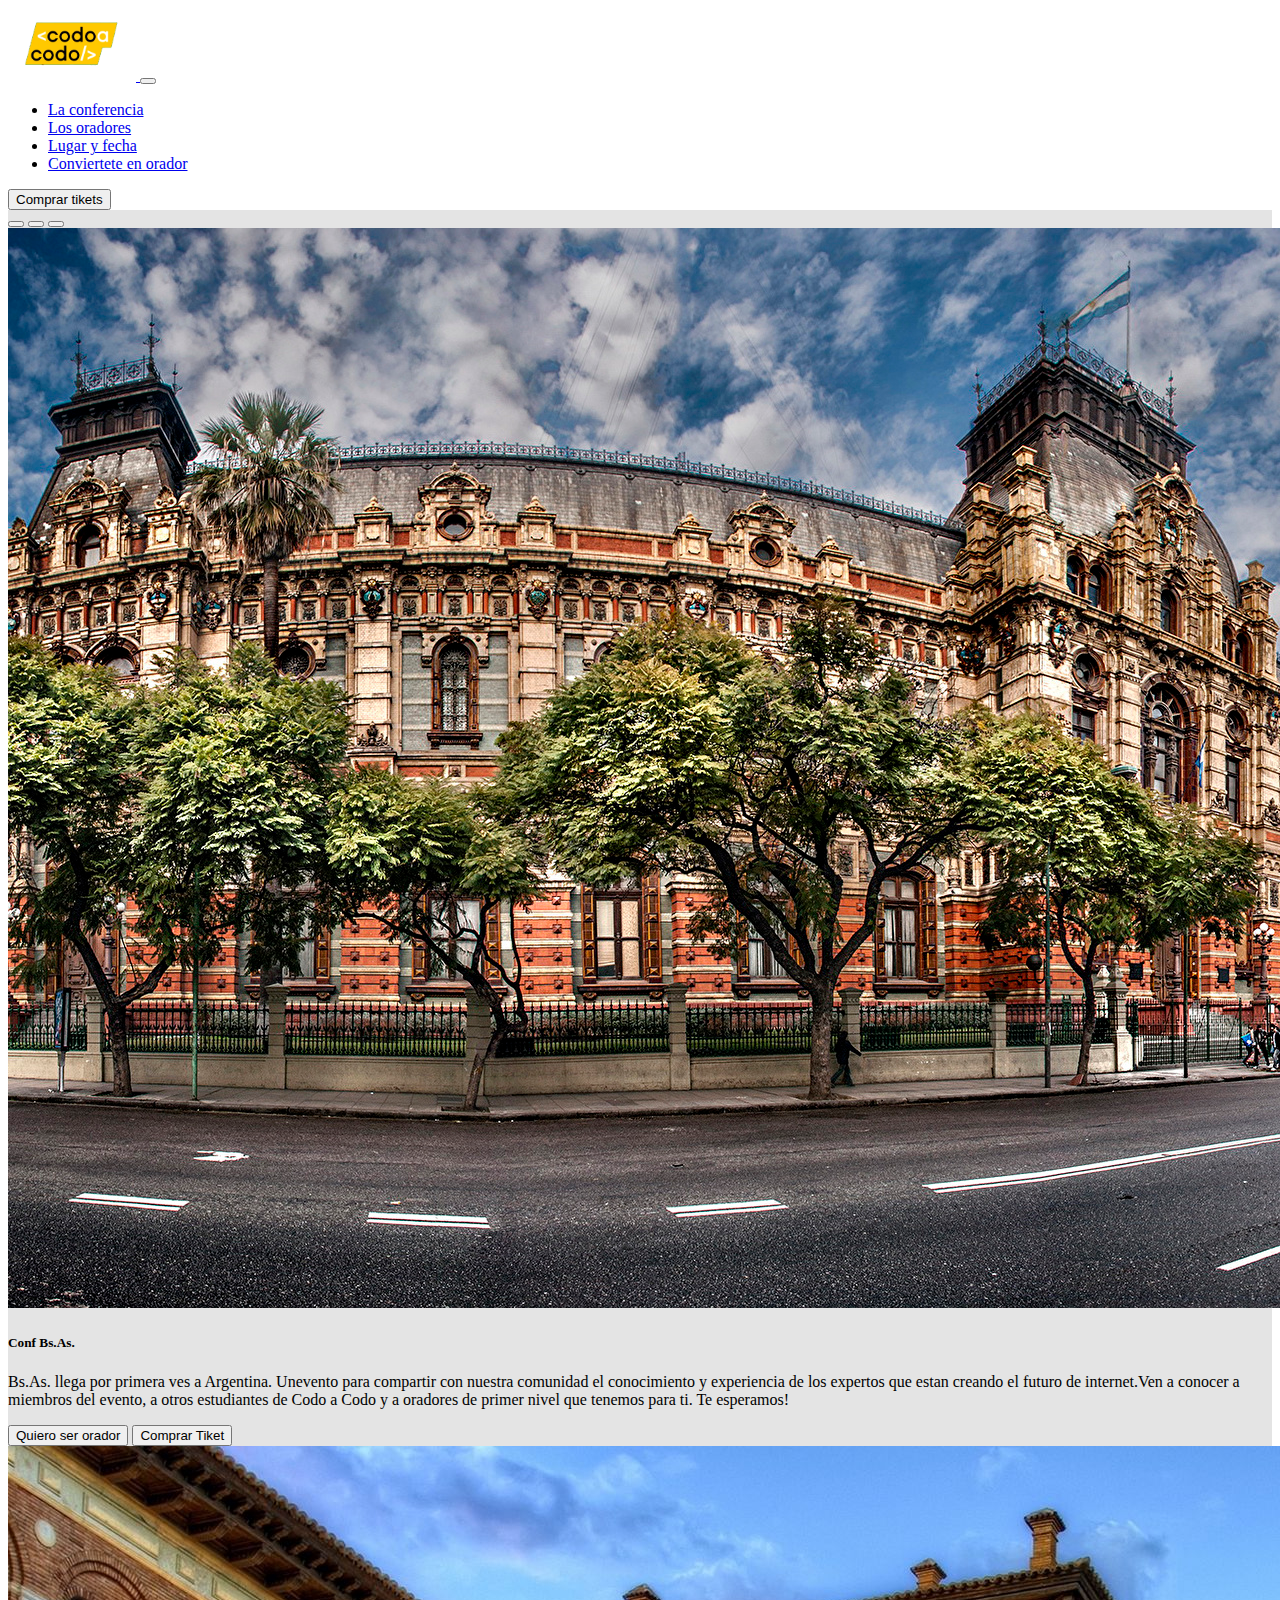
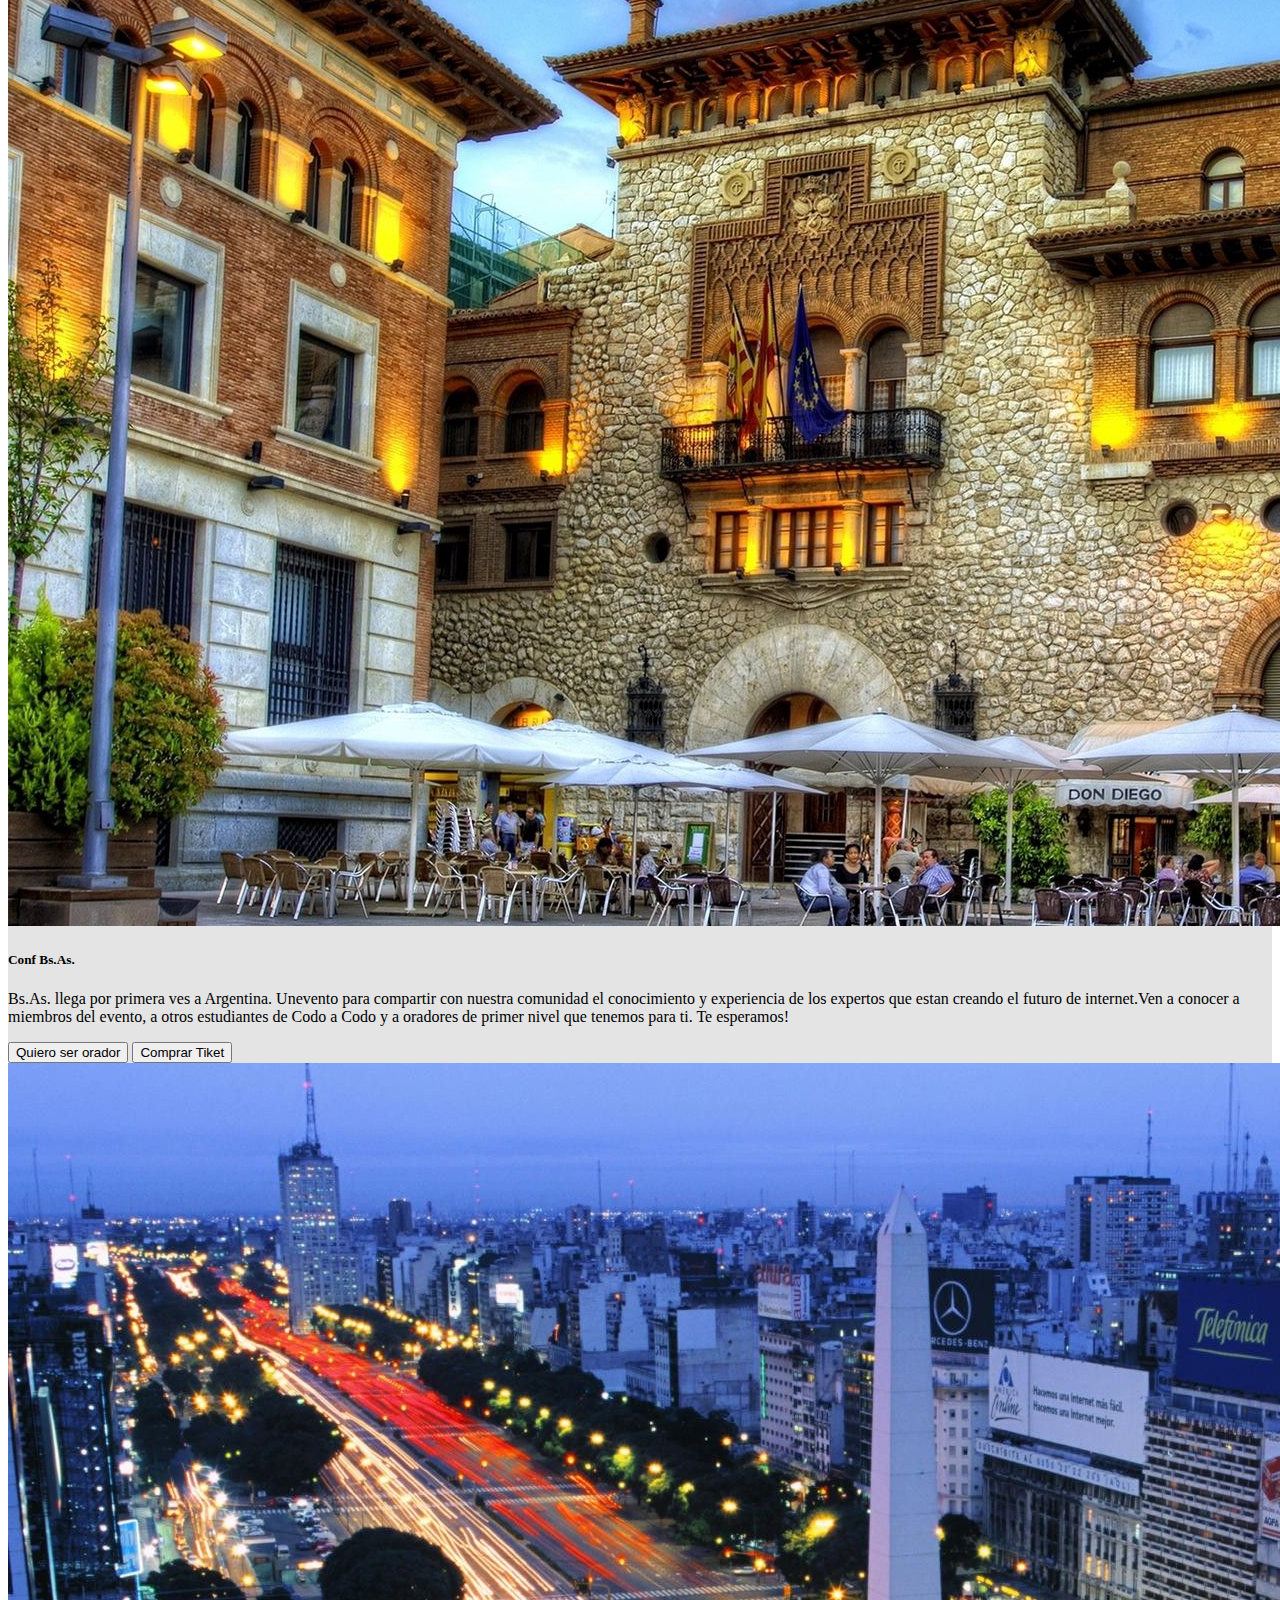
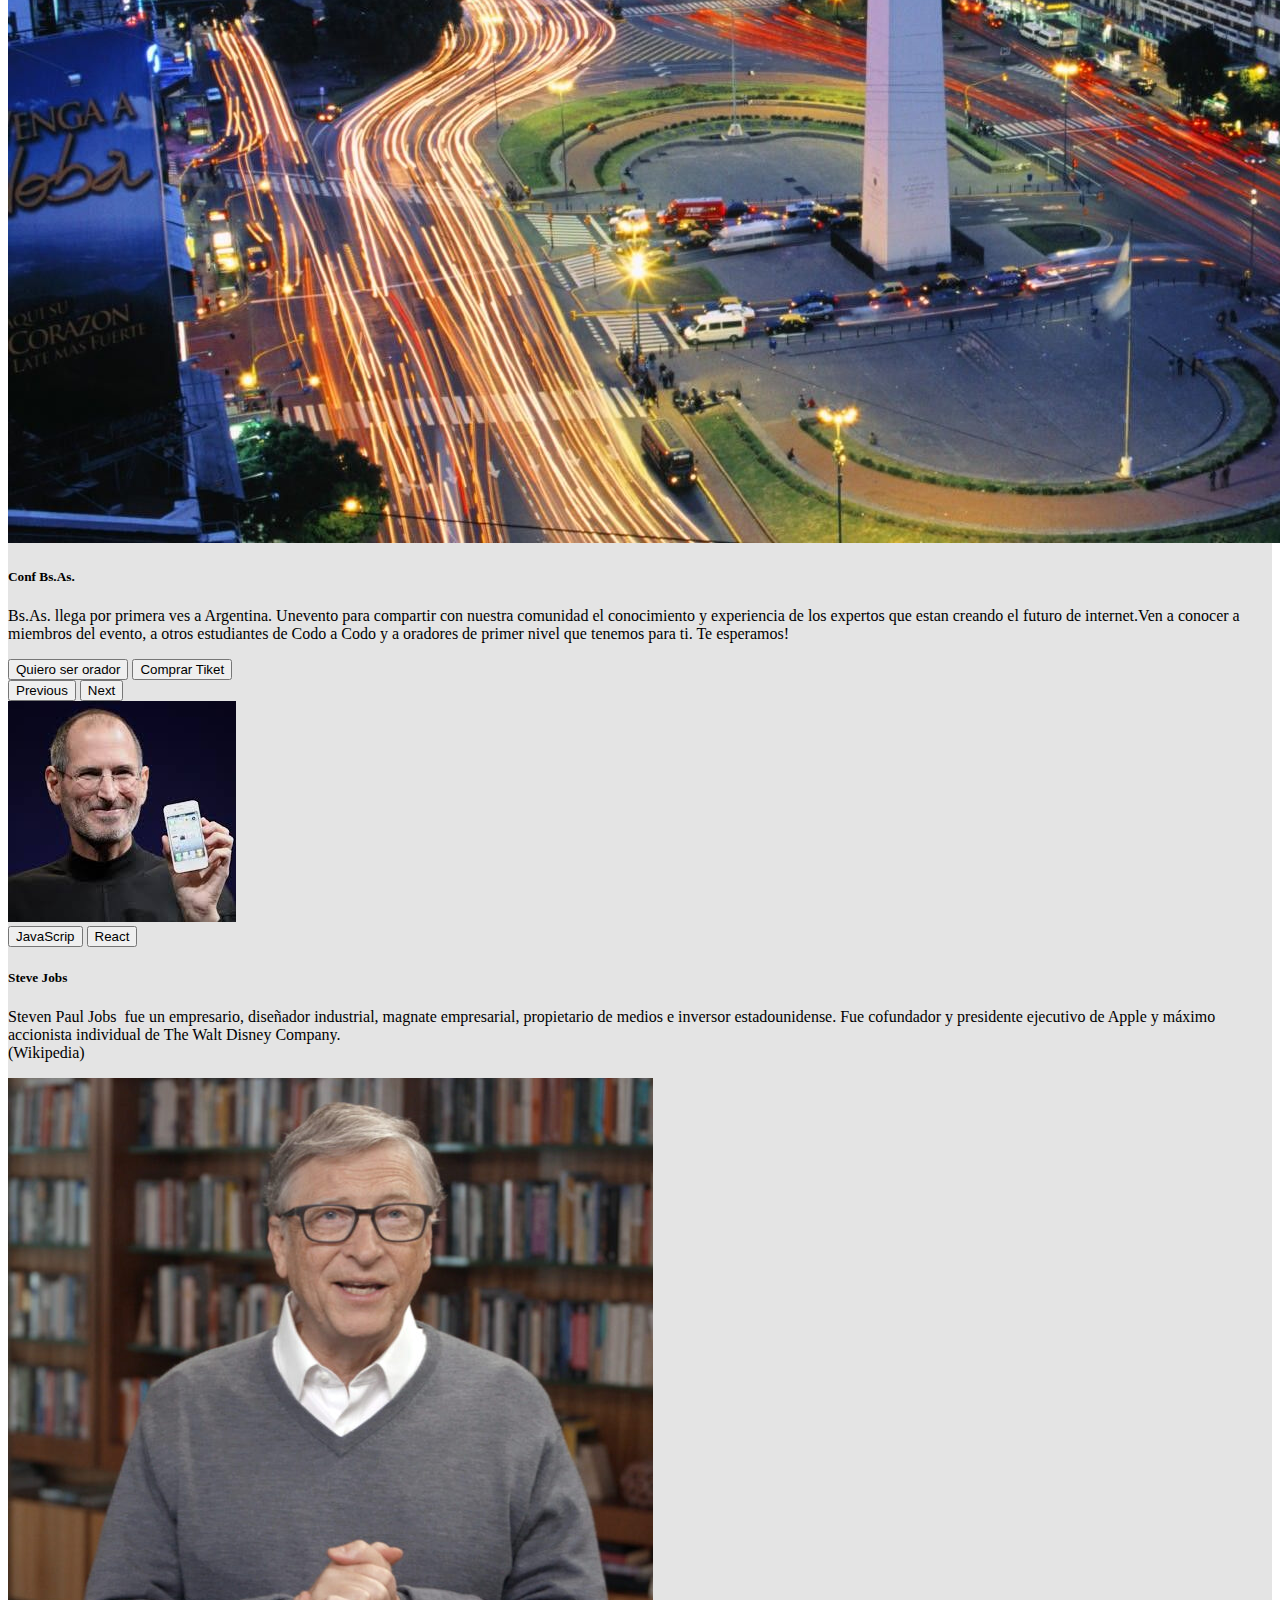
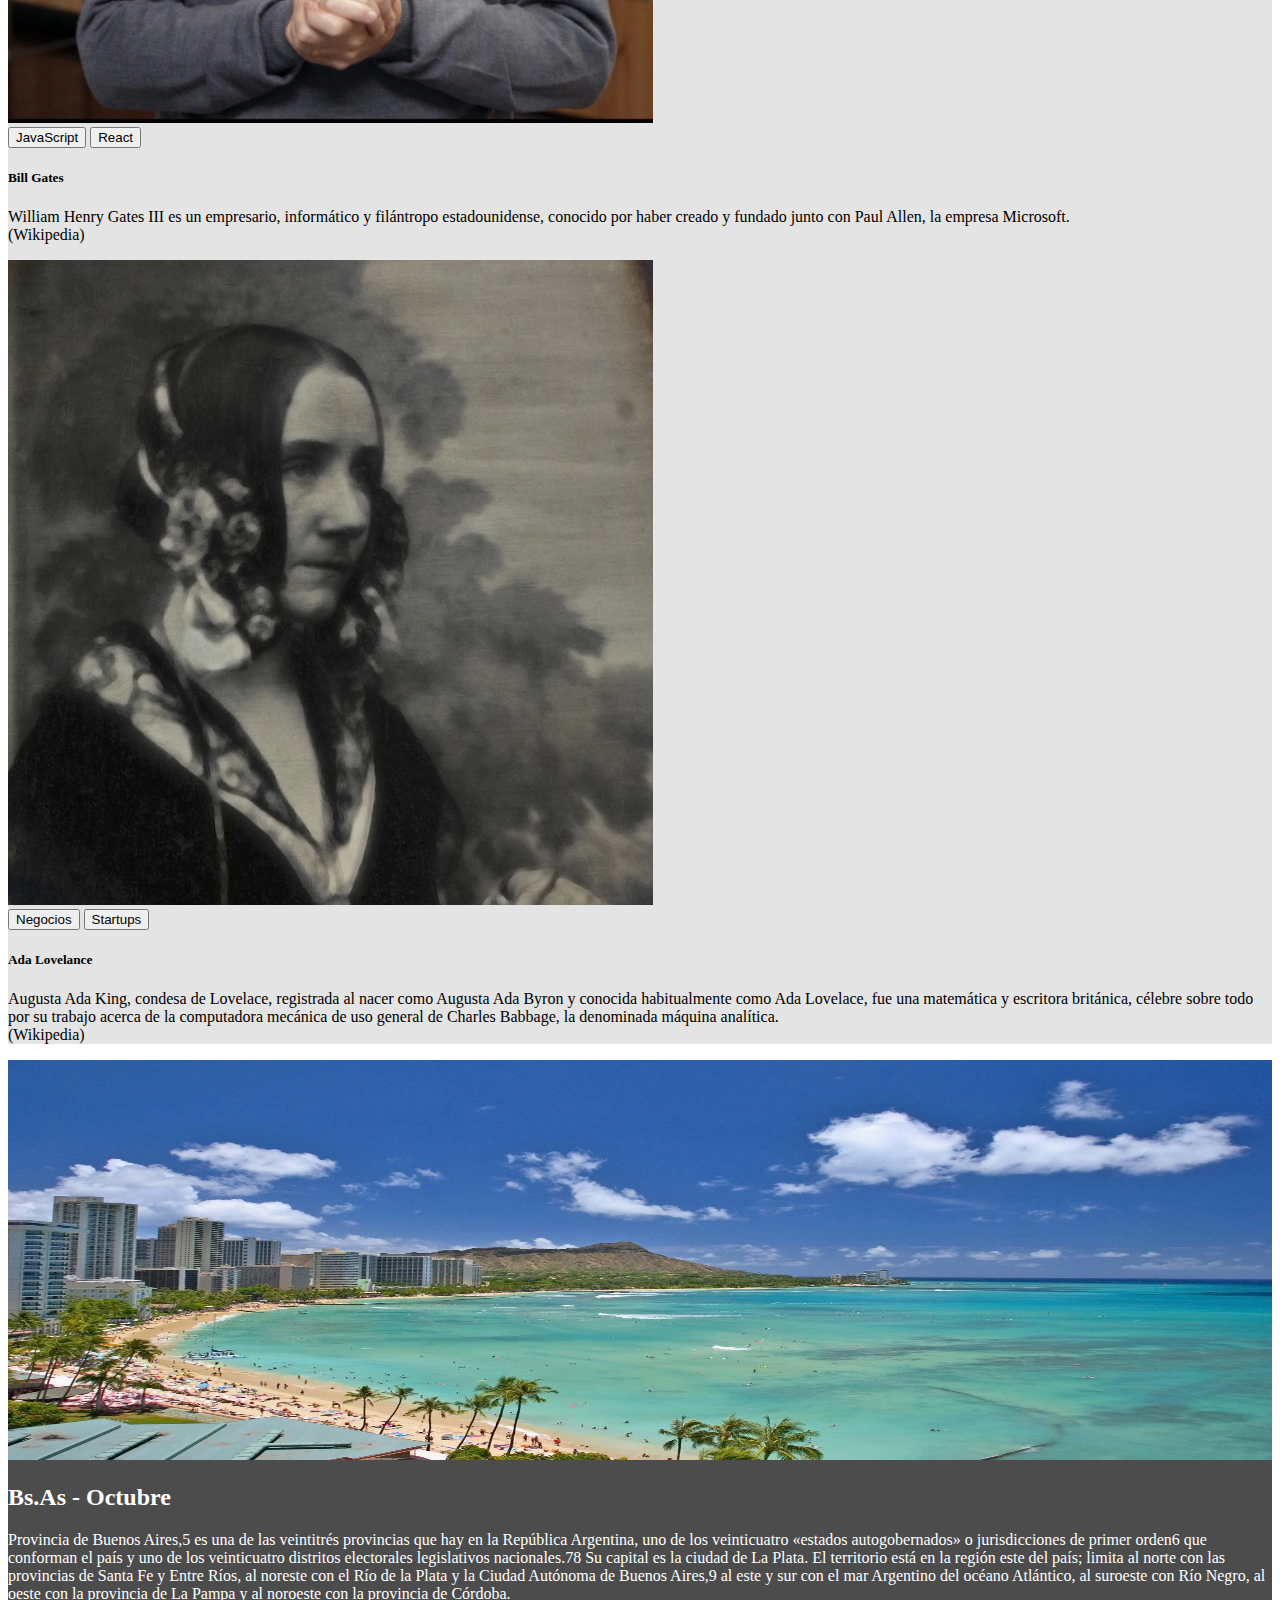
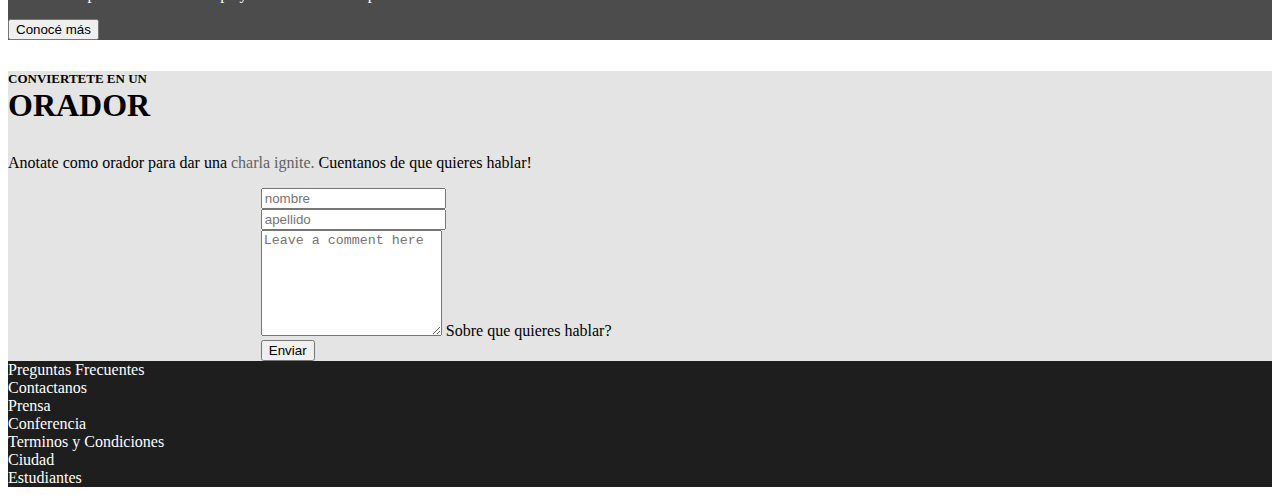
==== index.html @ 5b6a54e9 "primer commit, se creo el front estatico para el trabajo integrador" ====
<!DOCTYPE html>
<html lang="en">

<head>
    <meta charset="UTF-8">
    <meta http-equiv="X-UA-Compatible" content="IE=edge">
    <meta name="viewport" content="width=device-width, initial-scale=1.0">
    <title>Trabajo Integrador</title>
    <link rel="stylesheet" href="css/styles.css">
    <link href="https://cdn.jsdelivr.net/npm/bootstrap@5.2.1/dist/css/bootstrap.min.css" rel="stylesheet"
        integrity="sha384-iYQeCzEYFbKjA/T2uDLTpkwGzCiq6soy8tYaI1GyVh/UjpbCx/TYkiZhlZB6+fzT" crossorigin="anonymous">
</head>

<body>
    <header>

        <!-- barra de navegacion -->
        <nav class="navbar navbar-expand-lg navbar-dark bg-dark me-auto mb-2 mb-lg-0">
            <div class="container-fluid pr-2">
                <a class="navbar-brand" href="https://www.buenosaires.gob.ar/educacion/codo-codo" target="_blank">
                    <img src="img/codoacodo.png" class="img_codo" alt="logo codo a codo">
                </a>
                <button class="navbar-toggler" type="button" data-bs-toggle="collapse"
                    data-bs-target="#navbarSupportedContent" aria-controls="navbarSupportedContent"
                    aria-expanded="false" aria-label="Toggle navigation">
                    <span class="navbar-toggler-icon"></span>
                </button>
                <div class="collapse navbar-collapse" id="navbarSupportedContent">
                    <ul class="navbar-nav me-auto mb-2 mb-lg-0 ">
                        <li class="nav-item ">
                            <a class="nav-link active" aria-current="page" href="#"><span>La conferencia</span></a>
                        </li>
                        <li class="nav-item">
                            <a class="nav-link active" aria-current="page" href="#"><span>Los oradores</span></a>
                        </li>
                        <li class="nav-item">
                            <a class="nav-link active" aria-current="page" href="#"><span>Lugar y fecha</span></a>
                        </li>
                        <li class="nav-item">
                            <a class="nav-link active" aria-current="page" href="#"><span>Conviertete en
                                    orador</span></a>
                        </li>
                    </ul>
                    <button class="btn btn-outline-warning " type="submit">Comprar tikets</button>
                </div>
            </div>
        </nav>
        <!--FIN barra de navegacion -->
        <div class="container">
            <!-- carrusel -->
            <div id="carouselExampleCaptions" class="carousel slide" data-bs-ride="false">
                <div class="carousel-indicators">
                    <button type="button" data-bs-target="#carouselExampleCaptions" data-bs-slide-to="0" class="active"
                        aria-current="true" aria-label="Slide 1"></button>
                    <button type="button" data-bs-target="#carouselExampleCaptions" data-bs-slide-to="1"
                        aria-label="Slide 2"></button>
                    <button type="button" data-bs-target="#carouselExampleCaptions" data-bs-slide-to="2"
                        aria-label="Slide 3"></button>
                </div>
                <div class="carousel-inner imagen">
                    <div class="carousel-item active">
                        <div class="overlay  w-100 "></div>
                        <img src="img/ba1.jpg" id="imgn" class="d-block w-100" alt="...">
                        <div class="carousel-caption position-absolute bottom-0 end-0 text-end pe-5">
                            <h5>Conf Bs.As.</h5>
                            <p>Bs.As. llega por primera ves a Argentina. Unevento para compartir con nuestra comunidad
                                el conocimiento y experiencia de los expertos que estan creando el futuro de
                                internet.Ven a conocer a miembros del evento, a otros estudiantes de Codo a Codo y a
                                oradores de primer nivel que tenemos para ti. Te esperamos!</p>
                            <div class="d-grid gap-2 d-md-flex justify-content-md-end pe-4">
                                <button class="btn btn-outline-light me-md-2" type="button">Quiero ser orador</button>
                                <button class="btn btn-warning" type="button">Comprar Tiket</button>
                            </div>
                        </div>
                    </div>
                    <div class="carousel-item">
                        <img src="img/ba2.jpg" class="d-block w-100" alt="...">
                        <div class="carousel-caption position-absolute bottom-0 end-0 text-end pe-5">
                            <h5>Conf Bs.As.</h5>
                            <p>Bs.As. llega por primera ves a Argentina. Unevento para compartir con nuestra comunidad
                                el conocimiento y experiencia de los expertos que estan creando el futuro de
                                internet.Ven a conocer a miembros del evento, a otros estudiantes de Codo a Codo y a
                                oradores de primer nivel que tenemos para ti. Te esperamos!</p>
                            <div class="d-grid gap-2 d-md-flex justify-content-md-end pe-4">
                                <button class="btn btn-outline-light me-md-2" type="button">Quiero ser orador</button>
                                <button class="btn btn-warning" type="button">Comprar Tiket</button>
                            </div>
                        </div>
                    </div>
                    <div class="carousel-item">
                        <img src="img/ba3.jpg" class="d-block w-100" alt="...">
                        <div class="carousel-caption position-absolute bottom-0 end-0 text-end pe-5">
                            <h5>Conf Bs.As.</h5>
                            <p>Bs.As. llega por primera ves a Argentina. Unevento para compartir con nuestra comunidad
                                el conocimiento y experiencia de los expertos que estan creando el futuro de
                                internet.Ven a conocer a miembros del evento, a otros estudiantes de Codo a Codo y a
                                oradores de primer nivel que tenemos para ti. Te esperamos!</p>
                            <div class="d-grid gap-2 d-md-flex justify-content-md-end pe-4">
                                <button class="btn btn-outline-light me-md-2" type="button">Quiero ser orador</button>
                                <button class="btn btn-warning" type="button">Comprar Tiket</button>
                            </div>
                        </div>
                    </div>
                    <button class="carousel-control-prev" type="button" data-bs-target="#carouselExampleCaptions"
                        data-bs-slide="prev">
                        <span class="carousel-control-prev-icon" aria-hidden="true"></span>
                        <span class="visually-hidden">Previous</span>
                    </button>
                    <button class="carousel-control-next" type="button" data-bs-target="#carouselExampleCaptions"
                        data-bs-slide="next">
                        <span class="carousel-control-next-icon" aria-hidden="true"></span>
                        <span class="visually-hidden">Next</span>
                    </button>
                </div>
                <!-- Fin del carrusel -->
            </div>

    </header>

    <div class="container con mt-5">
        <!-- grupo de cartas -->
        <div class="row row-cols-1 row-cols-md-3 g-3 pb-3">
            <div class="col">
                <div class="card h-100">
                    <img src="img/steve.jpg" class="card-img-top img1 " alt="foto de Steve Jobs">
                    <div class="card-body">
                        <div class="d-grid gap-2 d-md-flex justify-content-start mb-3">
                            <button class="btn btn btn-dark btn-sm" type="button">JavaScrip</button>
                            <button class="btn btn-warning btn-sm" type="button">React</button>
                        </div>
                        <h5 class="card-title">Steve Jobs</h5>
                        <p class="card-text">Steven Paul Jobs ​​​​ fue un empresario, diseñador industrial, magnate
                            empresarial, propietario de medios e inversor estadounidense. Fue cofundador y presidente
                            ejecutivo de Apple​ y máximo accionista individual de The Walt Disney Company.
                            <br>(Wikipedia)
                        </p>
                    </div>
                </div>
            </div>
            <div class="col">
                <div class="card h-100">
                    <img src="img/bill.jpg" class="card-img-top img2" alt="foto de Bill Gates">
                    <div class="card-body">
                        <div class="d-grid gap-2 d-md-flex justify-content-start mb-3">
                            <button class="btn btn btn-dark btn-sm" type="button">JavaScript</button>
                            <button class="btn btn-warning btn-sm" type="button">React</button>
                        </div>
                        <h5 class="card-title">Bill Gates</h5>
                        <p class="card-text">William Henry Gates III es un empresario, informático y filántropo
                            estadounidense, conocido por haber creado y fundado junto con Paul Allen, la empresa
                            Microsoft. <br>(Wikipedia)</p>
                    </div>
                </div>
            </div>
            <div class="col">
                <div class="card h-100">
                    <img src="img/ada.jpeg" class="card-img-top" alt="foto de Ada Lovelance">
                    <div class="card-body">
                        <div class="d-grid gap-2 d-md-flex justify-content-start mb-3">
                            <button class="btn btn btn-secondary btn-sm" type="button">Negocios</button>
                            <button class="btn btn-danger btn-sm" type="button">Startups</button>
                        </div>
                        <h5 class="card-title">Ada Lovelance</h5>
                        <p class="card-text">Augusta Ada King, condesa de Lovelace, registrada al nacer como Augusta Ada
                            Byron y conocida habitualmente como Ada Lovelace, fue una matemática y escritora británica,
                            célebre sobre todo por su trabajo acerca de la computadora mecánica de uso general de
                            Charles Babbage, la denominada máquina analítica. <br>(Wikipedia)</p>
                    </div>
                </div>
            </div>
        </div>
    </div>
    <!-- imagen del centro con texto descriptivo -->
    <div class="container info my-5 p-0">
        <div class="row">
            <div class="col">
                <img src="img/honolulu.jpg" class="rounded mx-auto d-block hono" alt="imagen panoramica de honolulu">
            </div>
            <div class="col p-4">
                <h2>Bs.As - Octubre</h2>
                <p class="mb-5">Provincia de Buenos Aires,5 es una de las veintitrés provincias que hay en la República
                    Argentina, uno de los veinticuatro «estados autogobernados» o jurisdicciones de primer orden6 que
                    conforman el país y uno de los veinticuatro distritos electorales legislativos nacionales.78 Su
                    capital es la ciudad de La Plata. El territorio está en la región este del país; limita al norte con
                    las provincias de Santa Fe y Entre Ríos, al noreste con el Río de la Plata y la Ciudad Autónoma de
                    Buenos Aires,9 al este y sur con el mar Argentino del océano Atlántico, al suroeste con Río Negro,
                    al oeste con la provincia de La Pampa y al noroeste con la provincia de Córdoba. </p>
                <button type="button" class="btn btn-outline-light">Conocé más</button>
            </div>
        </div>
    </div>
    <!-- Fin de imagen del centro con texto descriptivo -->
    <!-- formulario -->
    <div class="container my-5 py-2 text-center">
        <h6 class="m-4">Conviertete en un <br><span class="orador">orador</span></h6>
        <p>Anotate como orador para dar una <a class="charla"
                href="https://www.yoscoaching.com/blog/que-es-la-presentacion-ignite-y-como-se-hace-guia-de-5-pasos-para-crear-la-tuya/#:~:text=Qu%C3%A9%20es%20una%20presentaci%C3%B3n%20Ignite,diapositivas%20para%20apoyar%20el%20discurso.">
                charla ignite.</a> Cuentanos de que quieres hablar!</p>
        <form id="centrado">
            <div class="back">
                <div class="row">
                    <div class="col mb-3">
                        <label for="exampleFormControlInput1" class="form-label"></label>
                        <input type="email" class="form-control" id="exampleFormControlInput1" placeholder="nombre">
                    </div>
                    <div class="col mb-3">
                        <label for="exampleFormControlInput1" class="form-label"></label>
                        <input type="email" class="form-control" id="exampleFormControlInput1" placeholder="apellido">
                    </div>
                </div>
                <div class="row">
                    <div class="form-floating mb-4">
                        <textarea class="form-control" placeholder="Leave a comment here" id="floatingTextarea2"
                            style="height: 100px"></textarea>
                        <label for="floatingSelect">Sobre que quieres hablar?</label>
                    </div>
                    <div class="d-grid gap-2">
                        <button type="submit" class="btn btn-warning mb-5">Enviar</button>
                    </div>
                </div>

            </div>
        </form>
    </div>
    <footer>
        <div id="footer" class="row info p-5 m-auto">
            <div class="col"><a>Preguntas Frecuentes</a></div>
            <div class="col"><a>Contactanos</a></div>
            <div class="col"><a>Prensa</a></div>
            <div class="col"><a>Conferencia</a></div>
            <div class="col"><a>Terminos y Condiciones</a></div>
            <div class="col"><a>Ciudad</a></div>
            <div class="col"><a>Estudiantes</a></div>
        </div>
    </footer>
    <!-- JavaScript Bundle with Popper -->
    <script src="https://cdn.jsdelivr.net/npm/bootstrap@5.2.1/dist/js/bootstrap.bundle.min.js"
        integrity="sha384-u1OknCvxWvY5kfmNBILK2hRnQC3Pr17a+RTT6rIHI7NnikvbZlHgTPOOmMi466C8"
        crossorigin="anonymous"></script>
</body>

</html>
---- css/styles.css ----
h6{
    font-size: small;
    text-transform: uppercase;
}
.img_codo{
    width: 8rem;
    height: auto;
}
.container{
    margin: auto;
    background-color: rgb(228, 228, 228);
}
#centrado{
    width: 60%;
    margin: auto;
}
.hono{
    width: 100%;
    height: 400px;
}
.info{
    background-color: rgb(76, 76, 76);
    color: white;
}
.charla{
    text-decoration: none;
    color: rgb(97, 97, 97);
}
.charla:hover{
    color: rgb(255, 183, 0);
}
.orador{
    font-size: xx-large;
    font-weight: 700;
}
.overlay{
    position: absolute;
    background-color:black ;

}
#footer{
    background-color: rgb(30, 30, 30);
}
#imgn{
    background: linear-gradient(black black );
}
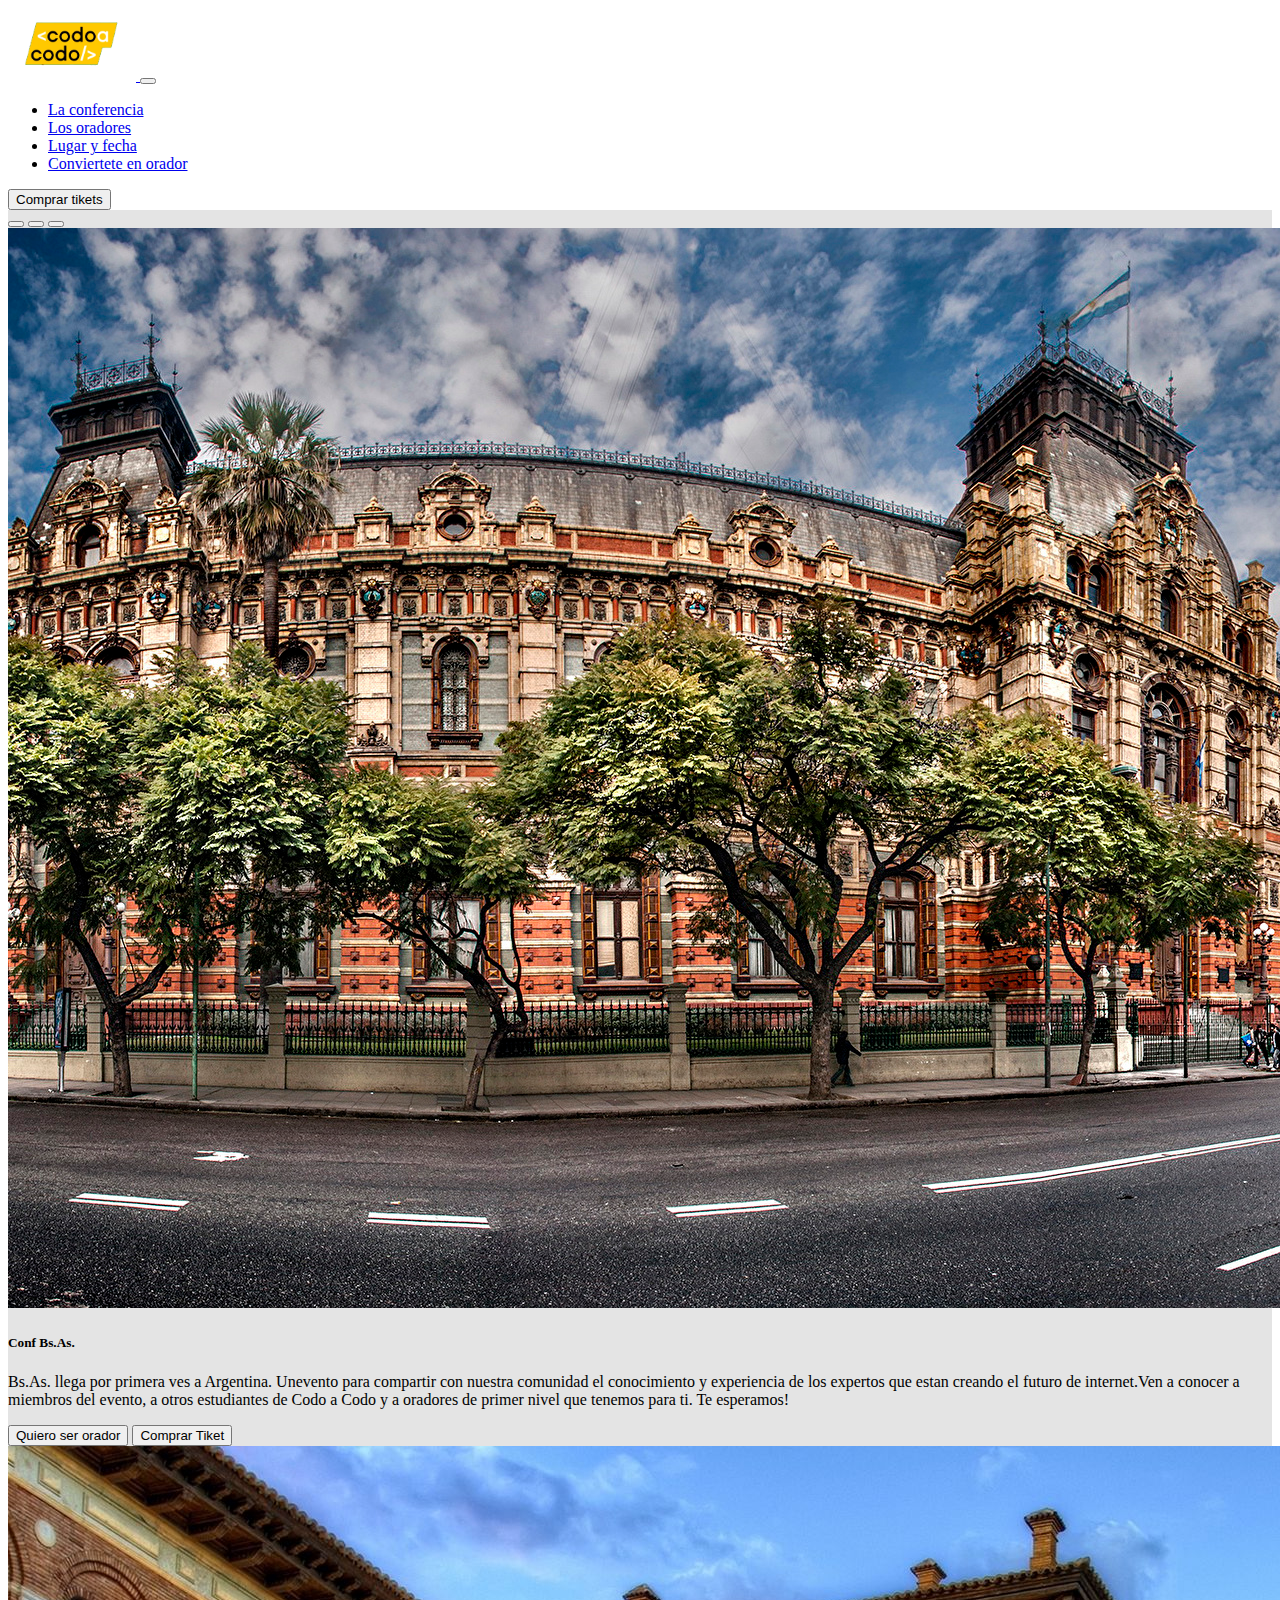
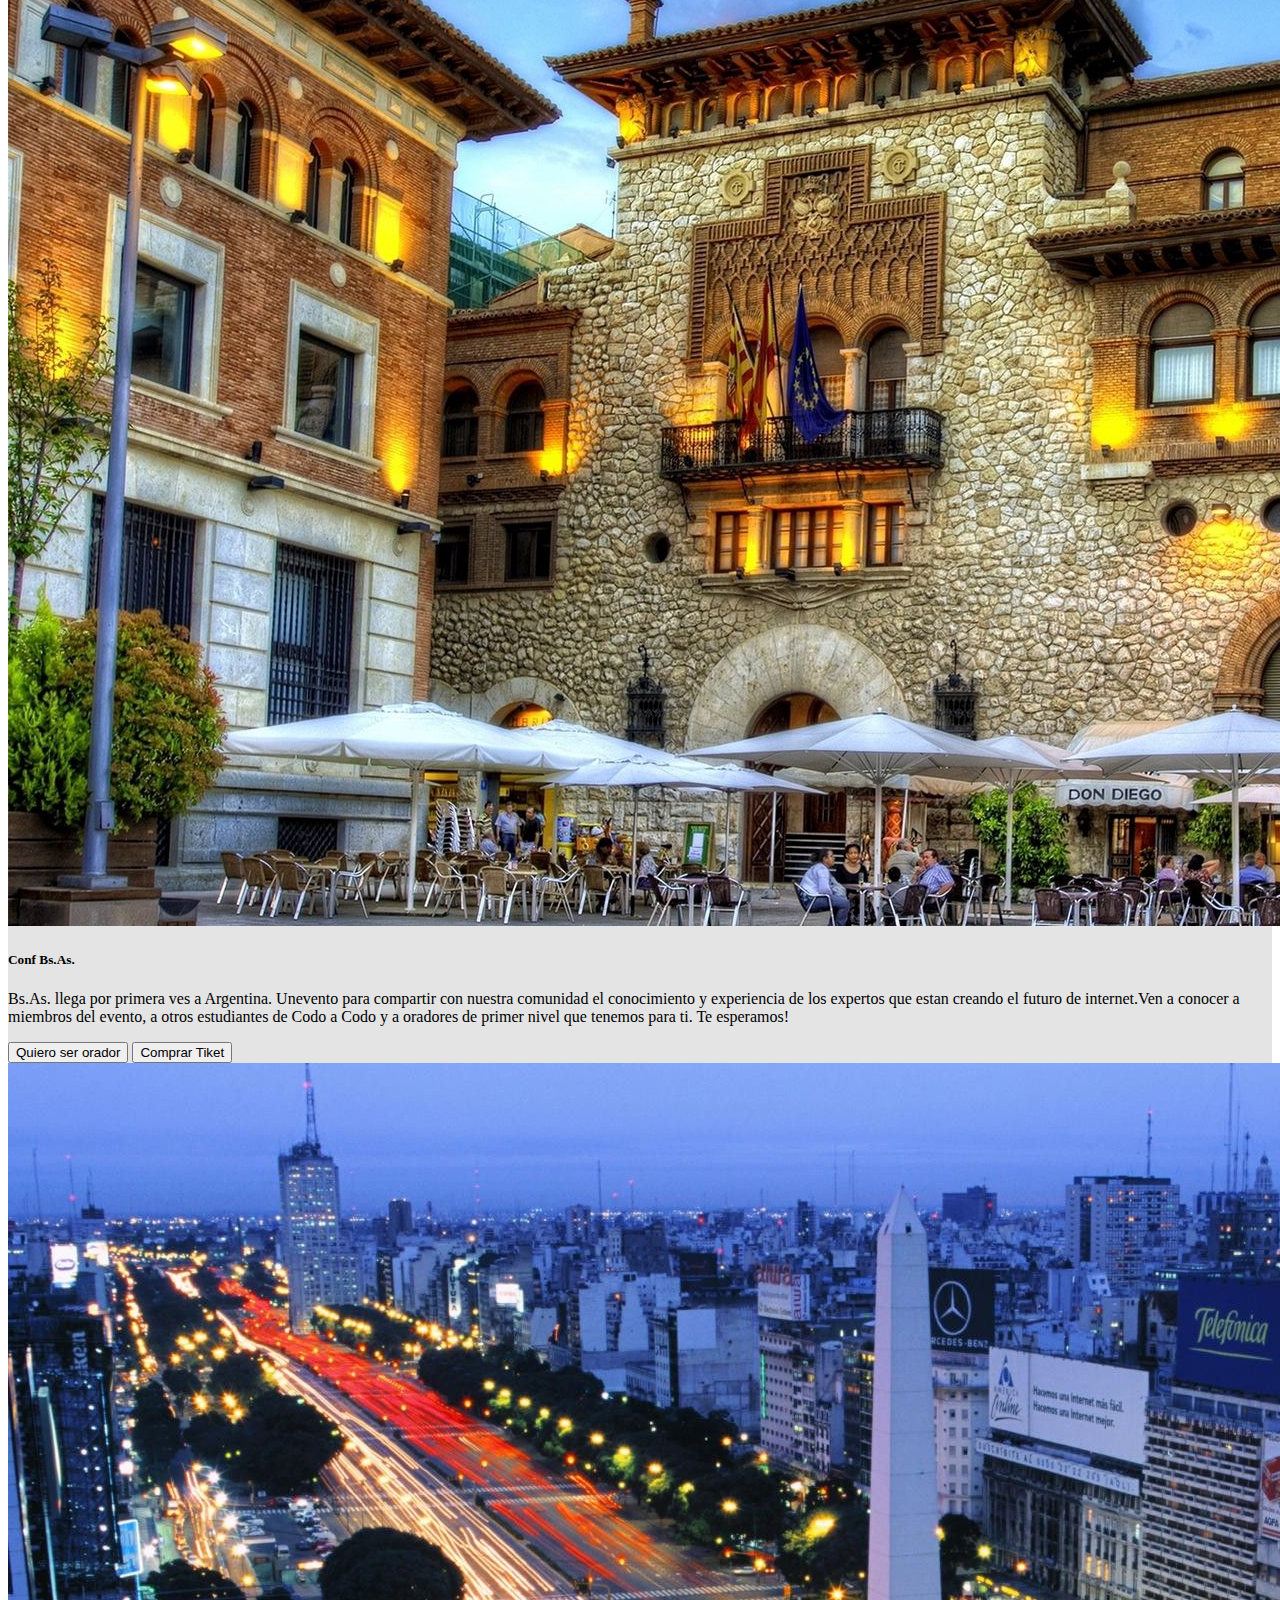
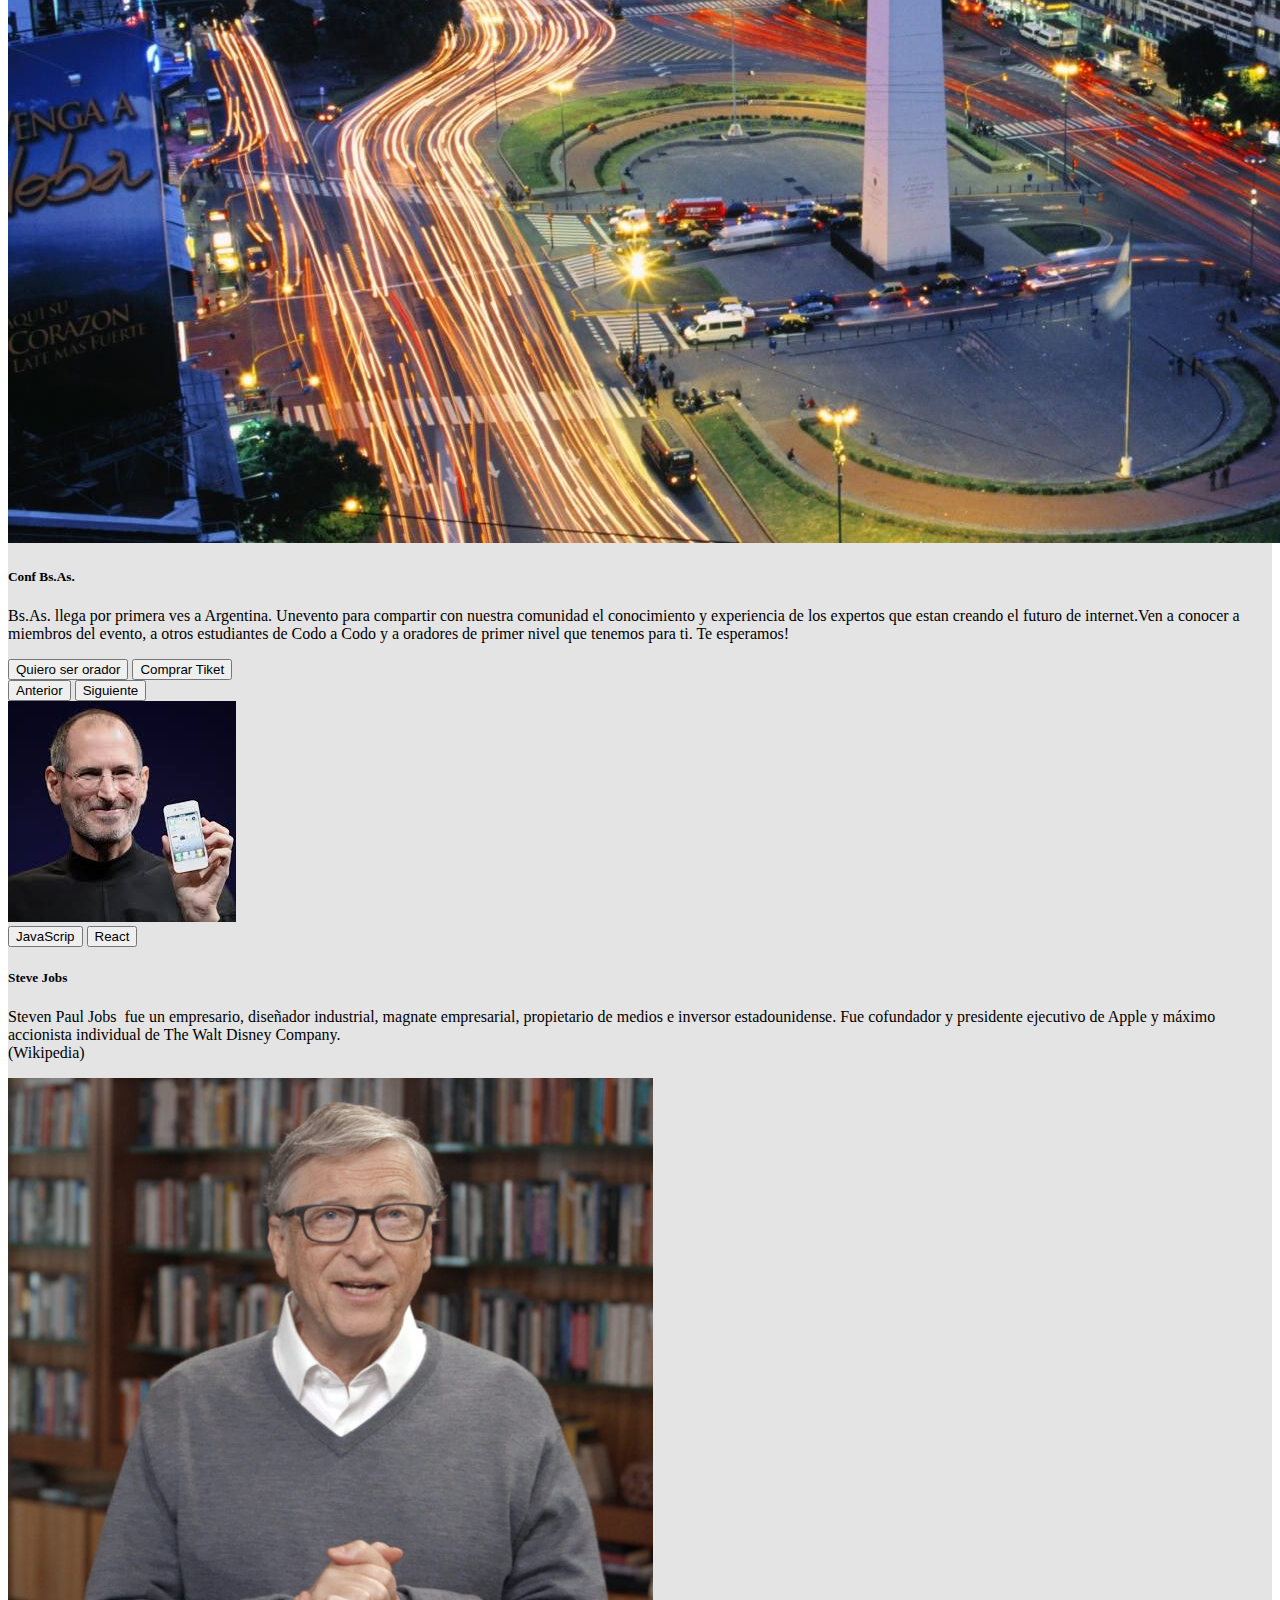
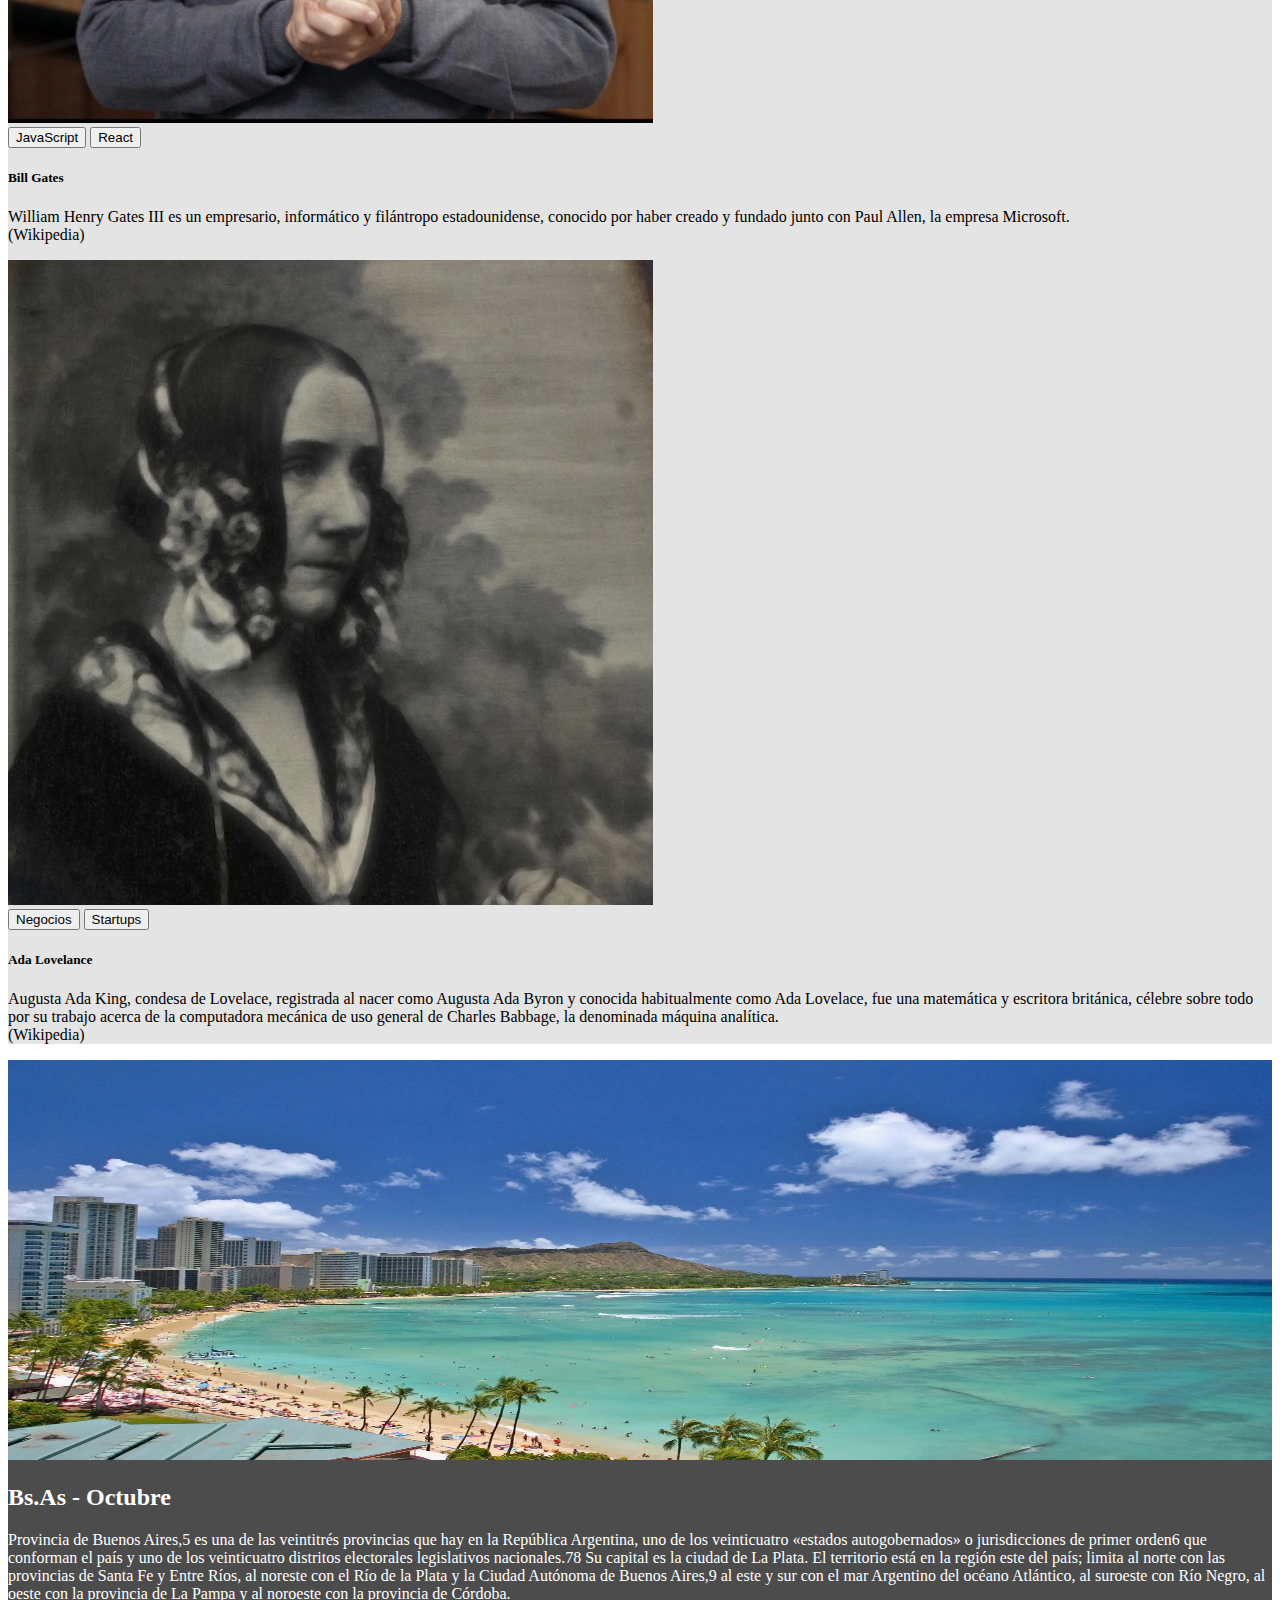
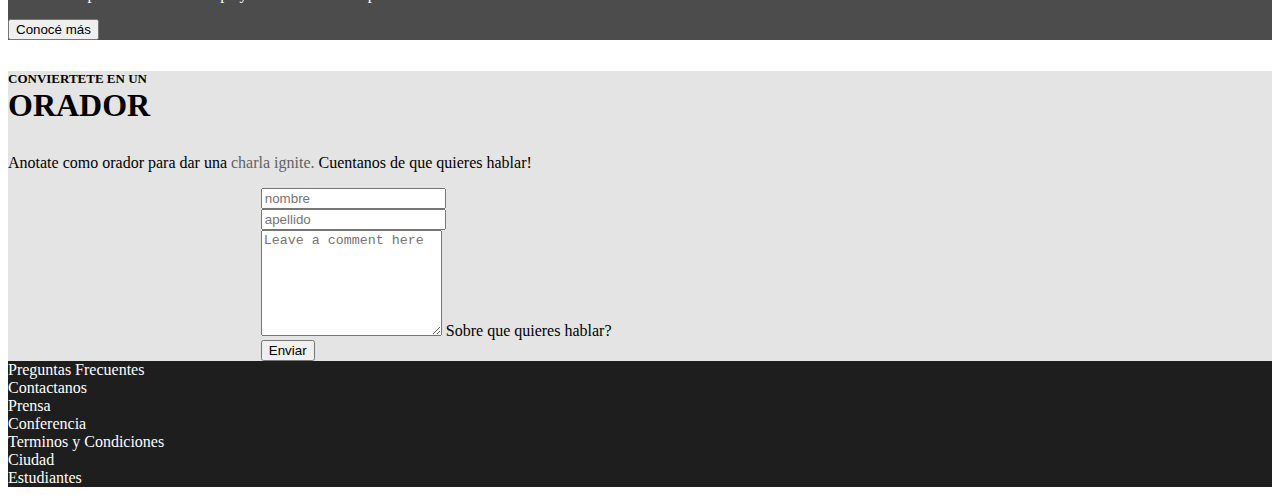
==== commit b14cf19d: "se corrijio boton de compra en carrucel en el html principal" ====
--- a/index.html
+++ b/index.html
@@ -5,7 +5,7 @@
     <meta charset="UTF-8">
     <meta http-equiv="X-UA-Compatible" content="IE=edge">
     <meta name="viewport" content="width=device-width, initial-scale=1.0">
-    <title>Trabajo Integrador</title>
+    <title>Pagina Principal-Trabajo Integrador</title>
     <link rel="stylesheet" href="css/styles.css">
     <link href="https://cdn.jsdelivr.net/npm/bootstrap@5.2.1/dist/css/bootstrap.min.css" rel="stylesheet"
         integrity="sha384-iYQeCzEYFbKjA/T2uDLTpkwGzCiq6soy8tYaI1GyVh/UjpbCx/TYkiZhlZB6+fzT" crossorigin="anonymous">
@@ -41,13 +41,17 @@
                                     orador</span></a>
                         </li>
                     </ul>
-                    <button class="btn btn-outline-warning " type="submit">Comprar tikets</button>
+                    <a href="tickets.html" target="_blank"><button class="btn btn-outline-warning"
+                            type="../tickets.html">Comprar tikets</button></a>
+
                 </div>
             </div>
         </nav>
         <!--FIN barra de navegacion -->
+
+        <!-- carrusel -->
         <div class="container">
-            <!-- carrusel -->
+
             <div id="carouselExampleCaptions" class="carousel slide" data-bs-ride="false">
                 <div class="carousel-indicators">
                     <button type="button" data-bs-target="#carouselExampleCaptions" data-bs-slide-to="0" class="active"
@@ -69,7 +73,9 @@
                                 oradores de primer nivel que tenemos para ti. Te esperamos!</p>
                             <div class="d-grid gap-2 d-md-flex justify-content-md-end pe-4">
                                 <button class="btn btn-outline-light me-md-2" type="button">Quiero ser orador</button>
-                                <button class="btn btn-warning" type="button">Comprar Tiket</button>
+                                <!-- boton redireccionador para la compra de ticket -->
+                                <a href="tickets.html" target="_blank"><button class="btn btn-warning"
+                                        type="button">Comprar Tiket</button></a>
                             </div>
                         </div>
                     </div>
@@ -83,7 +89,9 @@
                                 oradores de primer nivel que tenemos para ti. Te esperamos!</p>
                             <div class="d-grid gap-2 d-md-flex justify-content-md-end pe-4">
                                 <button class="btn btn-outline-light me-md-2" type="button">Quiero ser orador</button>
-                                <button class="btn btn-warning" type="button">Comprar Tiket</button>
+                                <!-- boton redireccionador para la compra de ticket -->
+                                <a href="tickets.html" target="_blank"><button class="btn btn-warning"
+                                        type="button">Comprar Tiket</button></a>
                             </div>
                         </div>
                     </div>
@@ -97,28 +105,28 @@
                                 oradores de primer nivel que tenemos para ti. Te esperamos!</p>
                             <div class="d-grid gap-2 d-md-flex justify-content-md-end pe-4">
                                 <button class="btn btn-outline-light me-md-2" type="button">Quiero ser orador</button>
-                                <button class="btn btn-warning" type="button">Comprar Tiket</button>
+                                <!-- boton redireccionador para la compra de ticket -->
+                                <a href="tickets.html" target="_blank"><button class="btn btn-warning"
+                                        type="button">Comprar Tiket</button></a>
                             </div>
                         </div>
                     </div>
                     <button class="carousel-control-prev" type="button" data-bs-target="#carouselExampleCaptions"
                         data-bs-slide="prev">
                         <span class="carousel-control-prev-icon" aria-hidden="true"></span>
-                        <span class="visually-hidden">Previous</span>
+                        <span class="visually-hidden">Anterior</span>
                     </button>
                     <button class="carousel-control-next" type="button" data-bs-target="#carouselExampleCaptions"
                         data-bs-slide="next">
                         <span class="carousel-control-next-icon" aria-hidden="true"></span>
-                        <span class="visually-hidden">Next</span>
+                        <span class="visually-hidden">Siguiente</span>
                     </button>
                 </div>
-                <!-- Fin del carrusel -->
-            </div>
-
+            </div>
+            <!-- Fin del carrusel -->
     </header>
-
+        <!-- grupo de cartas -->
     <div class="container con mt-5">
-        <!-- grupo de cartas -->
         <div class="row row-cols-1 row-cols-md-3 g-3 pb-3">
             <div class="col">
                 <div class="card h-100">
